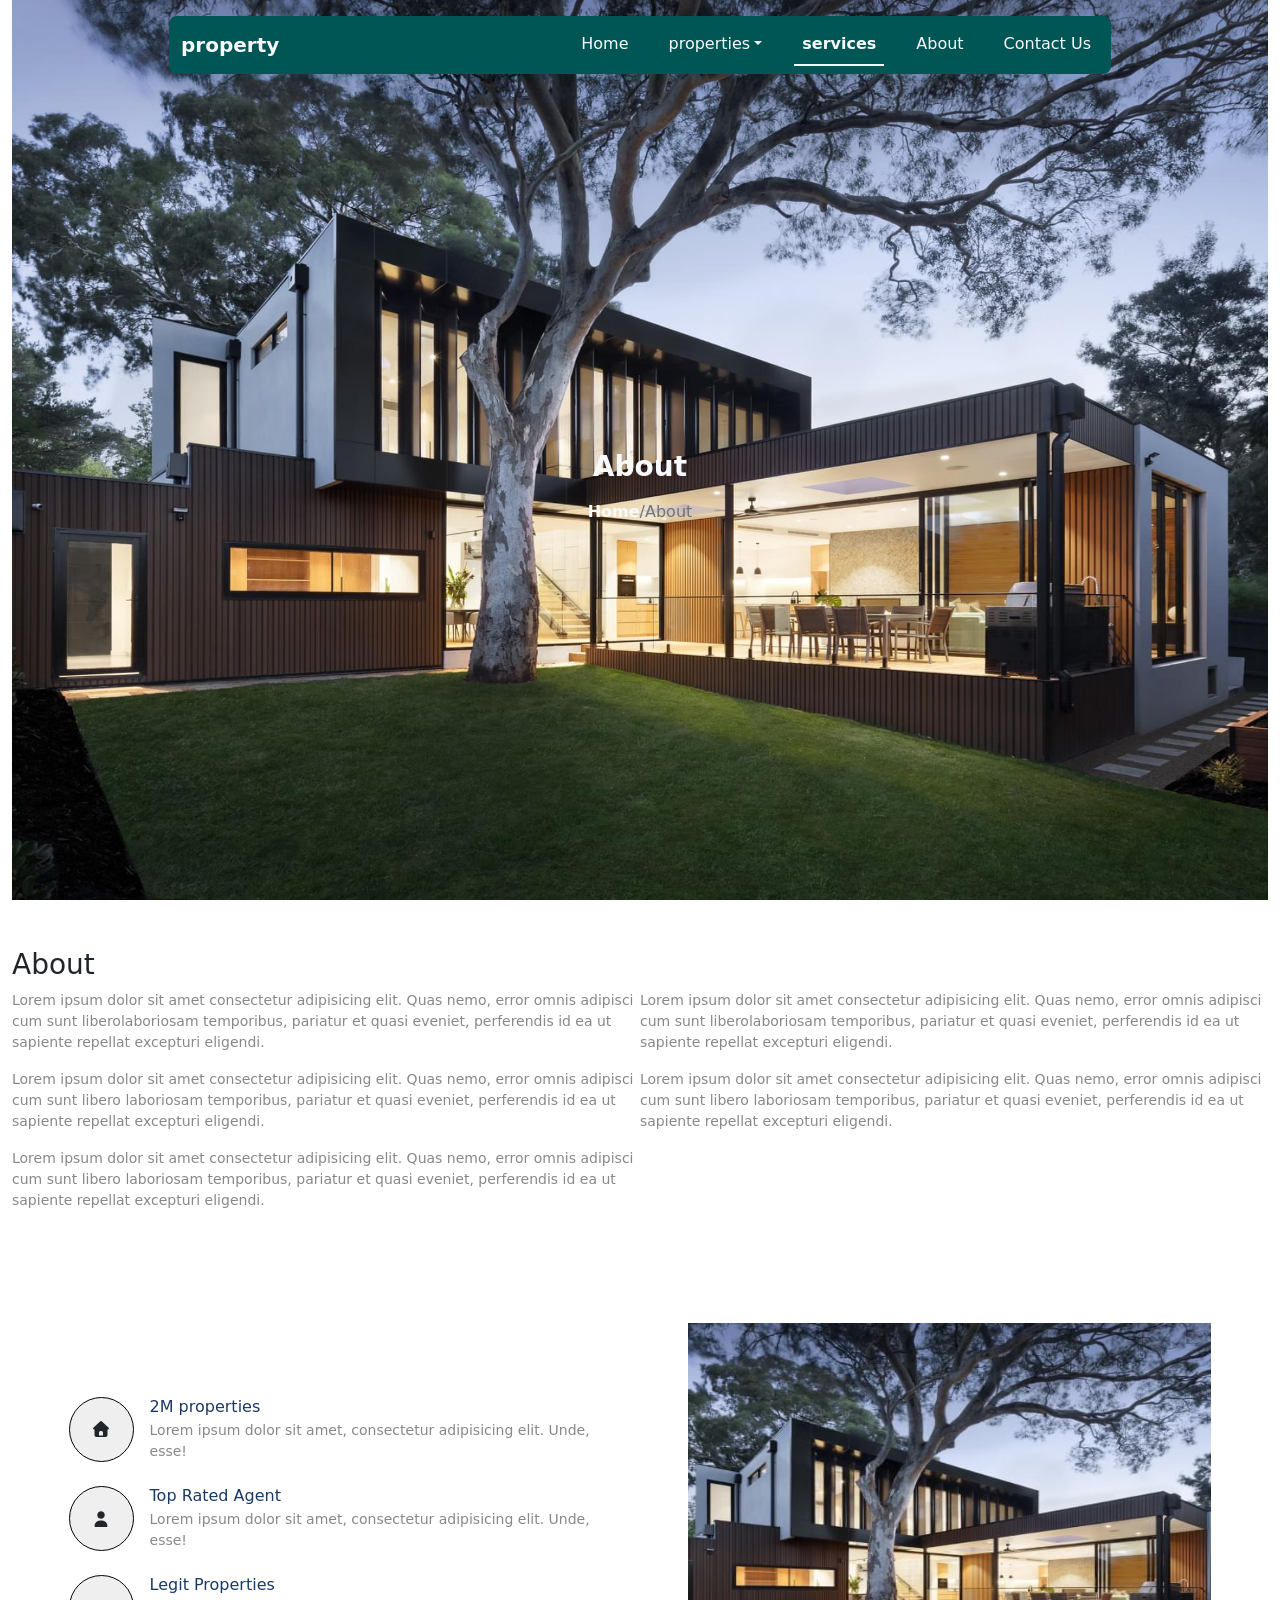
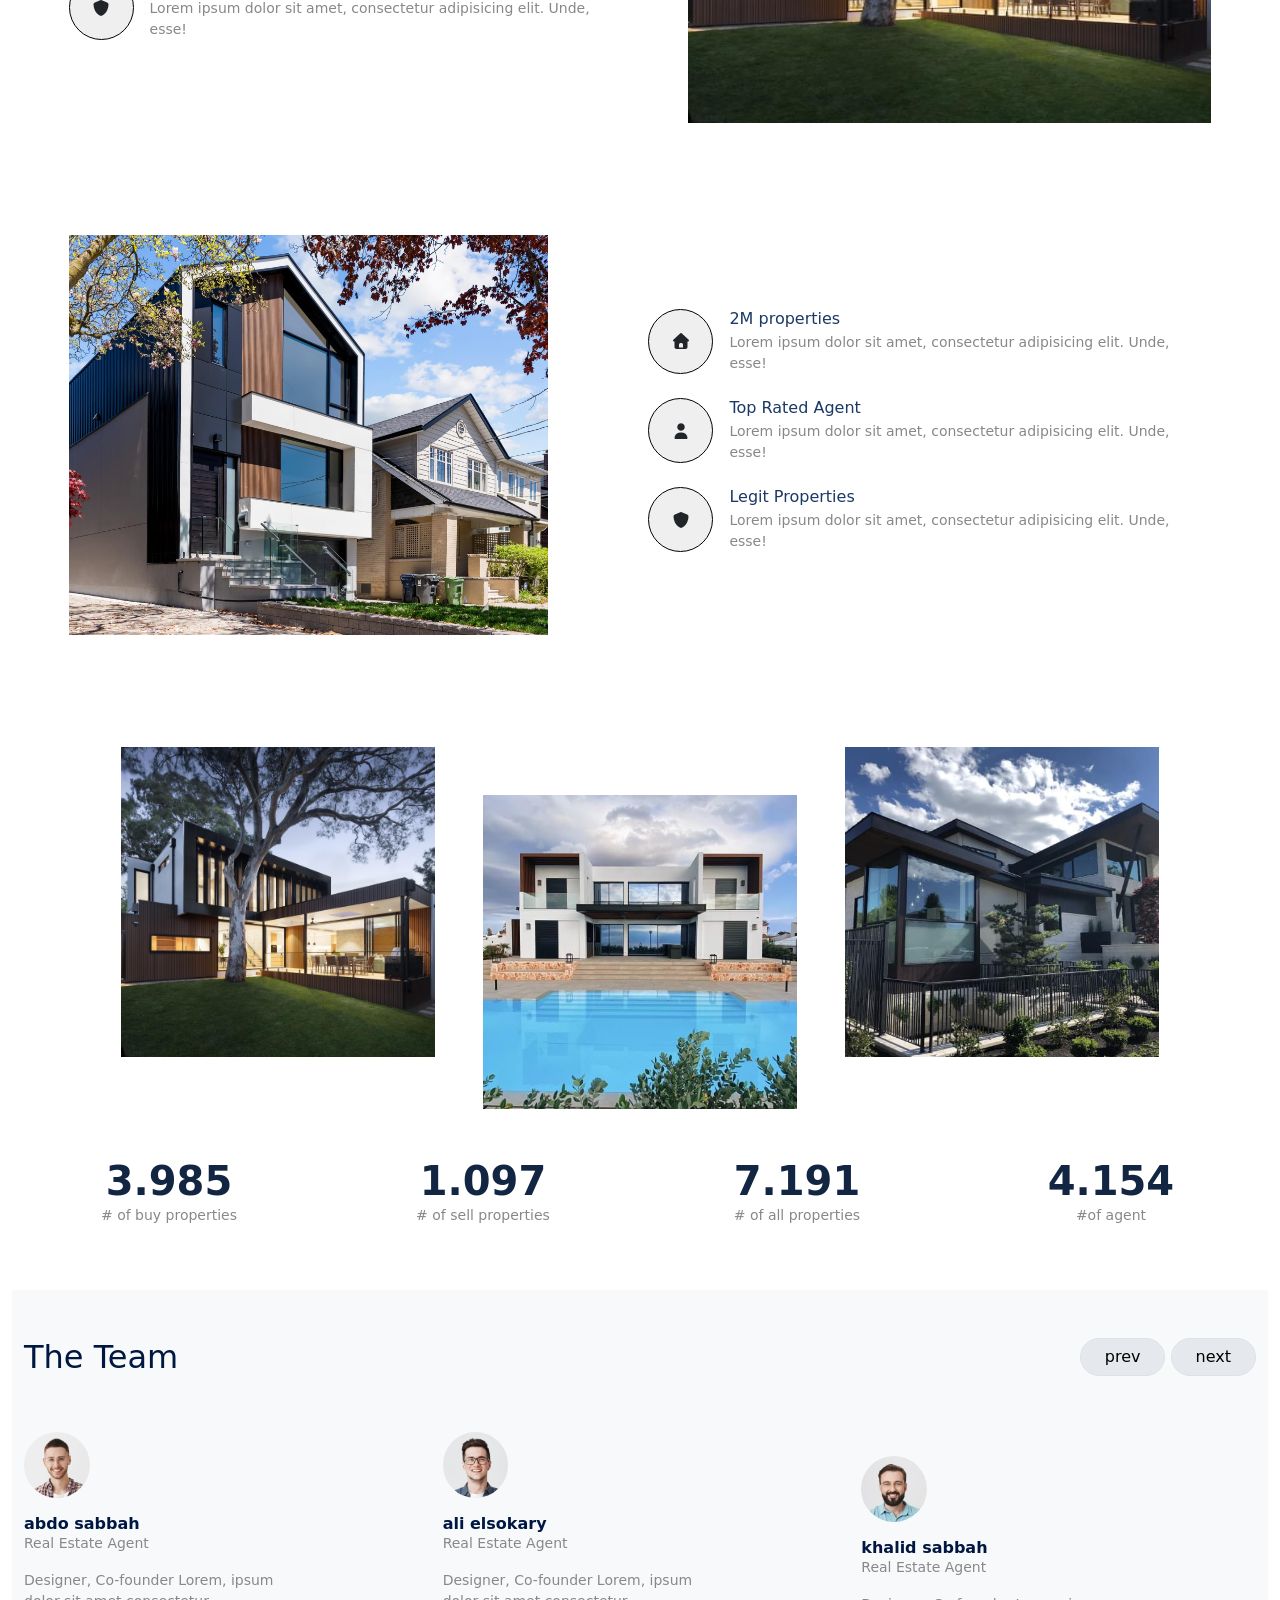
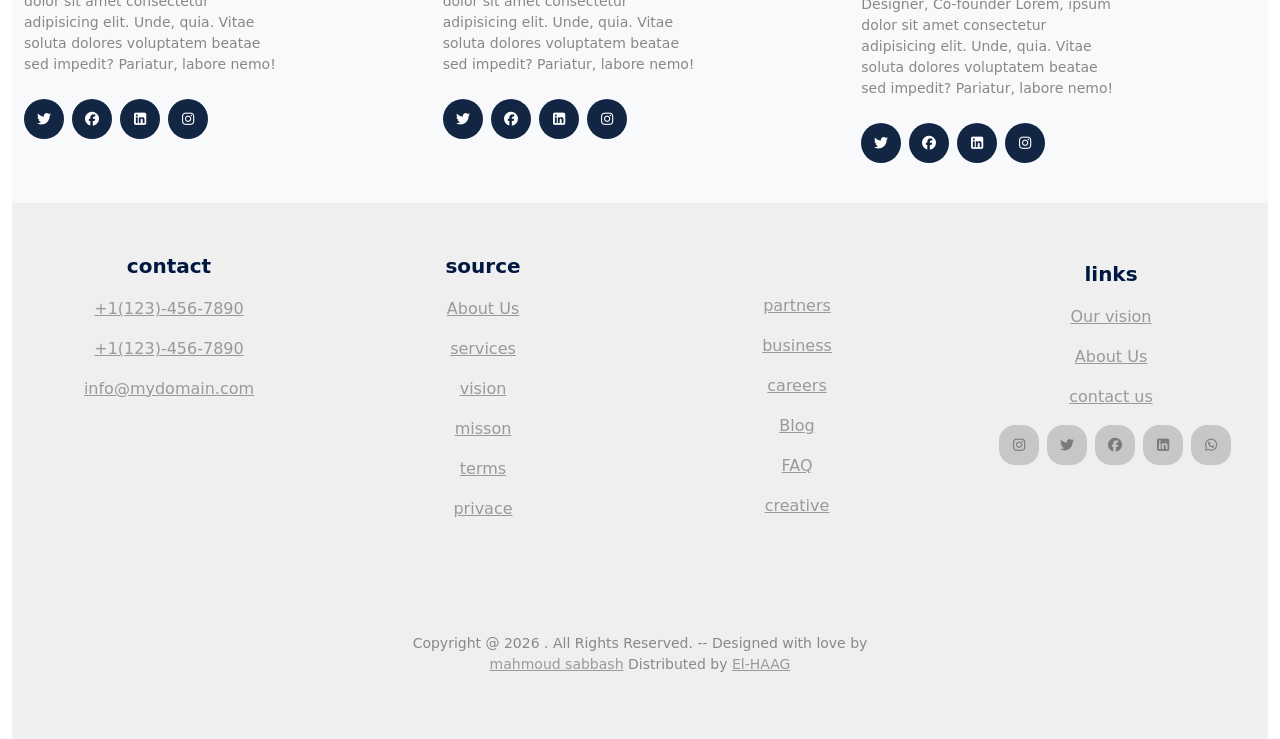
==== about.html @ 19a34890 "Add files via upload" ====
<!DOCTYPE html>
<html lang="en">
<head>
    <meta charset="UTF-8">
    <meta name="viewport" content="width=device-width, initial-scale=1.0">
     <link rel="stylesheet" href="css/bootstrap.css" />
    <link rel="stylesheet" href="css/bootstrap-icons.css" />
    <link rel="stylesheet" href="css/all.css" />
    <link rel="stylesheet" href="css/style.css" />
    <link href="https://unpkg.com/aos@2.3.1/dist/aos.css" rel="stylesheet" />
    <link rel="icon" href="img/WhatsApp Image 2026-05-10 at 8.48.43 PM.jpeg">
    <title>final project by EL-HAAG</title>
</head>
<body>
    <main class="container-fluid ">

          <!-- start header-about-section -->
          <header class="position-relative ">
            
            <!-- start navbar services-section -->
        <nav class="navbar navbar-expand-lg col-12 col-md-9 m-auto mt-3 rounded-3 position-absolute top-0 start-50 translate-middle-x z-3">
          <div class="container-fluid">
            <a class="navbar-brand text-light fw-bold" href="#">property</a>
            <button class="navbar-toggler" type="button" data-bs-toggle="collapse" data-bs-target="#navbarNavDropdown" aria-controls="navbarNavDropdown" aria-expanded="false" aria-label="Toggle navigation">
              <span class="navbar-toggler-icon"></span>
            </button>

            <div class="collapse navbar-collapse col-6" id="navbarNavDropdown">
              <ul class="navbar-nav nav-fill ms-auto gap-4 nav-underline">
                <li class="nav-item">
                  <a class="nav-link  text-light" aria-current="page" href="index.html" >Home</a>
                </li>
                <li class="nav-item dropdown">
                  <a class="nav-link dropdown-toggle text-light" href="#" role="button" data-bs-toggle="dropdown" aria-expanded="false">properties</a>
                  <ul class="dropdown-menu">
                    <li><a class="dropdown-item" href="#">Action</a></li>
                    <li><a class="dropdown-item" href="#">Another action</a></li>
                    <li><a class="dropdown-item" href="#">Something else here</a></li>
                  </ul>
                </li>
                <li class="nav-item"><a class="nav-link active text-light" href="services.html">services</a></li>
                <li class="nav-item"><a class="nav-link text-light" href="about.html">About</a></li>
                <li class="nav-item"><a class="nav-link text-light" href="contact-us.html">Contact Us</a></li>
              </ul>
            </div>
          </div>
        </nav>
        <!-- End navbar home section -->
         
        <div class=" slide vh-100" >
          <div class="h-100 ">
            <div class="header-img h-100" >
              <img src="img/hero_bg_3.jpg" class="d-block w-100 img-fluid " style="height: 100vh;" >
            </div>
          </div>
          <div  class="text-center position-absolute top-50 start-50 translate-middle-x col-md-7 col-12 z-2 translate ">
            <h3   data-aos="zoom-in-up"  class="fw-bold text-light mb-3">About</h3>
            <span data-aos="zoom-in-up"  class="text-secondary"><b class="text-light">Home</b>/About</span>   
          </div>
        </div>
      </header>
      <!-- End header-about-section -->

       <!-- start article-section -->
       <article class="row">
         <h3 class="mt-5">About</h3>
         <div class="d-flex flex-wrap">
           <p class="Co-founder col-md-6">Lorem ipsum dolor sit amet consectetur adipisicing elit. Quas nemo, error omnis adipisci cum sunt liberolaboriosam temporibus, pariatur et quasi eveniet, perferendis id ea ut sapiente repellat excepturi eligendi.</p>
           <p class="Co-founder col-md-6">Lorem ipsum dolor sit amet consectetur adipisicing elit. Quas nemo, error omnis adipisci cum sunt liberolaboriosam temporibus, pariatur et quasi eveniet, perferendis id ea ut sapiente repellat excepturi eligendi.</p>
           <p class="Co-founder col-md-6">Lorem ipsum dolor sit amet consectetur adipisicing elit. Quas nemo, error omnis adipisci cum sunt libero laboriosam temporibus, pariatur et quasi eveniet, perferendis id ea ut sapiente repellat excepturi eligendi.</p>
           <p class="Co-founder col-md-6">Lorem ipsum dolor sit amet consectetur adipisicing elit. Quas nemo, error omnis adipisci cum sunt libero laboriosam temporibus, pariatur et quasi eveniet, perferendis id ea ut sapiente repellat excepturi eligendi.</p>
           <p class="Co-founder col-md-6">Lorem ipsum dolor sit amet consectetur adipisicing elit. Quas nemo, error omnis adipisci cum sunt libero laboriosam temporibus, pariatur et quasi eveniet, perferendis id ea ut sapiente repellat excepturi eligendi.</p>
          </div>
        </article>
        <!-- End article-section -->

       <!--dtart description-section  -->
       <section class="">
         
         <div class="d-flex flex-wrap justify-content-evenly my-5 align-items-center">
           <div class="pt-5">
            <div class="d-flex align-items-center mb-4">
              <button class="btn rounded-circle text-dark fs-6 border-1 border-black users d-flex justify-content-center align-items-center p-3">
                <i class="fa-solid fa-house"></i>
              </button>
              <div class="ms-3">
                <h6 class="mb-1">2M properties</h6>
                <p class="mb-0 Co-founder col-11"> Lorem ipsum dolor sit amet, consectetur adipisicing elit. Unde, esse!</p>
              </div>
            </div>
            <div class="d-flex flex-wrap align-items-center mb-4">
              <button class="btn rounded-circle text-dark fs-6 border-1 border-black users d-flex justify-content-center align-items-center p-3">
                <i class="fa-solid fa-user"></i>
              </button>
              <div class="ms-3">
                <h6 class="mb-1">Top Rated Agent</h6>
                <p class="mb-0 Co-founder col-11"> Lorem ipsum dolor sit amet, consectetur adipisicing elit. Unde, esse!</p>
              </div>
            </div>
            <div class="d-flex align-items-center mb-4">
              <button class="btn rounded-circle text-dark fs-6 border-1 border-black users d-flex justify-content-center align-items-center p-3">
                <i class="fa-solid fa-shield"></i>
              </button>
              <div class="ms-3">
                <h6 class="mb-1">Legit Properties</h6>
                <p class="mb-0 Co-founder col-11"> Lorem ipsum dolor sit amet, consectetur adipisicing elit. Unde, esse!</p>
              </div>
            </div>
          </div>
          <figure class="position-relative col-lg-5 col-10 mt-5 mt-md-0 ">
            <img src="img/img_1.jpg" class="col-12 mt-5 dot " style="height: 400px">
            <!-- <img src="img/dots.png" class="position-absolute col-10  dots "> -->
          </figure>
        </div>
        
      </section>
      <section class="">
        
        <div class="d-flex flex-wrap justify-content-evenly my-5 align-items-center">
          <figure class="position-relative col-lg-5 col-10 mt-5 mt-md-0 ">
            <img src="img/hero_bg_2.jpg" class="col-md-11 col-12 mt-5 dot " style="height: 400px">
            <!-- <img src="img/dots.png" class="position-absolute col-10 dots "> -->
          </figure>
          <div class="pt-5">
            <div class="d-flex align-items-center mb-4">
              <button class="btn rounded-circle text-dark fs-6 border-1 border-black users d-flex justify-content-center align-items-center p-3">
                <i class="fa-solid fa-house"></i>
              </button>
              <div class="ms-3">
                <h6 class="mb-1">2M properties</h6>
                <p class="mb-0 Co-founder col-11"> Lorem ipsum dolor sit amet, consectetur adipisicing elit. Unde, esse!</p>
              </div>
            </div>
            <div class="d-flex flex-wrap align-items-center mb-4">
              <button class="btn rounded-circle text-dark fs-6 border-1 border-black users d-flex justify-content-center align-items-center p-3">
                <i class="fa-solid fa-user"></i>
              </button>
              <div class="ms-3">
                <h6 class="mb-1">Top Rated Agent</h6>
                <p class="mb-0 Co-founder col-11"> Lorem ipsum dolor sit amet, consectetur adipisicing elit. Unde, esse!</p>
              </div>
            </div>
            <div class="d-flex align-items-center mb-4">
              <button class="btn rounded-circle text-dark fs-6 border-1 border-black users d-flex justify-content-center align-items-center p-3">
                <i class="fa-solid fa-shield"></i>
            </button>
            <div class="ms-3">
                <h6 class="mb-1">Legit Properties</h6>
                <p class="mb-0 Co-founder col-11"> Lorem ipsum dolor sit amet, consectetur adipisicing elit. Unde, esse!</p>
              </div>
            </div>
          </div>
        </div>
      </section>
      <!--End description-section  -->


      
      <section class="pt-5">
        <div data-aos="fade-up" class="d-flex justify-content-center flex-wrap gap-5 ">
            <img src="img/hero_bg_3.jpg" alt="" class="col-lg-3 col-9 col-md-5  object-fit-cover d-block" style="height: 310px;">
            <img src="img/img_3.jpg" alt="" class="col-lg-3  col-9 col-md-5 img-fluid d-block mt-lg-5">
            <img src="img/img_2.jpg" alt="" class="col-lg-3  col-9 col-md-5 img-fluid d-block" style="height: 310px;">
        </div>
      </section>


      <section>
        <div class="d-flex flex-wrap justify-content-evenly mt-5 text-center">
          <div data-aos="fade-up" class=" col-6 col-lg-2 m-auto">
            <h2 class="display-6 fw-bold mb-0 icon">3.985</h2>
            <p class="Co-founder"># of buy properties</p>
          </div>
          <div data-aos="fade-up" class=" col-6 col-lg-2 m-auto">
            <h2 class="display-6 fw-bold mb-0 icon">1.097</h2>
            <p class="Co-founder"># of sell properties</p>
          </div>
          <div data-aos="fade-up" class=" col-6 col-lg-2 m-auto">
            <h2 class="display-6 fw-bold mb-0 icon">7.191</h2>
            <p class="Co-founder"># of all properties</p>
          </div>
          <div data-aos="fade-up" class=" col-6 col-lg-2 m-auto">
            <h2 class="display-6 fw-bold mb-0 icon">4.154</h2>
            <p class="Co-founder">#of agent</p>
          </div>
        </div>
      </section>


       <!-- start the team-section -->
       <section class="container-fluid section3">
         <div class="d-flex justify-content-between prev mt-5">
           <h2 class="pt-5 pobular">The Team</h2>
           <div>
             <button class="btn rounded-5 mt-5 border px-4 nextt">prev</button>
            <button class="btn rounded-5 mt-5 border px-4 nextt">next</button>
          </div>
        </div>

        <div id="personal-carousel" class="carousel slide  ">
          <div class="carousel-inner ">
            <div class="carousel-item active ">
             <div class="row justify-content-lg-between justify-content-center ">
              <div class="col-10 col-md-6 col-lg-4 rounded-3  ">
                <div class="col-2  pt-5">
                 <img src="img/person_1-min.jpg" class="card-img-top object-fit-cover rounded-circle" alt="...">
                </div>
                <div class="card-body rounded-1">
                   <h6 class="card-title fw-bold mb-0 pobular pt-3">abdo sabbah</h6>
                   <p class="card-text mb-3 Co-founder">Real Estate Agent</p>
                   <p class="Co-founder col-8"> Designer, Co-founder Lorem, ipsum dolor sit amet consectetur adipisicing elit. Unde, quia. Vitae soluta dolores voluptatem beatae sed impedit? Pariatur, labore nemo!</p>
                   <div class="mt-4 d-flex gap-2">
                     <p class="rounded-circle p-2 d-flex justify-content-center align-items-center twitter">
                       <i class="fa-brands fa-twitter"></i>
                     </p>
                     <p class="rounded-circle p-2 d-flex justify-content-center align-items-center twitter">
                       <i class="fa-brands fa-facebook"></i>
                      </p>
                      <p class="rounded-circle p-2 d-flex justify-content-center align-items-center twitter">
                       <i class="fa-brands fa-square-linkedin"></i>
                     </p>
                     <p class="rounded-circle p-2 d-flex justify-content-center align-items-center twitter">
                       <i class="fa-brands fa-instagram"></i>
                     </p>
                   </div>
                 </div>
              </div>

              <div class="col-10 col-md-6 col-lg-4 m-auto">
                <div class="col-2 pt-5">
                  <img src="img/person_3-min.jpg" class="card-img-top object-fit-cover rounded-circle" alt="...">
                </div>
                <div class="card-body mb-5">
                  <h6 class="card-title fw-bold mb-0 pobular pt-3">ali elsokary</h6>
                  <p class="card-text mb-3 Co-founder">Real Estate Agent</p>
                  <p class="Co-founder col-8 "> Designer, Co-founder Lorem, ipsum dolor sit amet consectetur adipisicing elit. Unde, quia. Vitae soluta dolores voluptatem beatae sed impedit? Pariatur, labore nemo!</p>
                  <div class="mt-4 d-flex gap-2">
                    <p  class="rounded-circle p-2 d-flex justify-content-center align-items-center twitter">
                      <i class="fa-brands fa-twitter"></i>
                    </p>
                    <p  class="rounded-circle p-2 d-flex justify-content-center align-items-center twitter">
                      <i class="fa-brands fa-facebook"></i>
                    </p>
                    <p  class="rounded-circle p-2 d-flex justify-content-center align-items-center twitter">
                      <i class="fa-brands fa-square-linkedin"></i>
                    </p>
                    <p  class="rounded-circle p-2 d-flex justify-content-center align-items-center twitter">
                      <i class="fa-brands fa-instagram"></i>
                    </p>
                  </div>
                </div>
              </div>
              <div class="col-10 col-md-6 col-lg-4 m-auto">
            <div class="col-2  pt-5">
              <img src="img/person_2-min.jpg" class="card-img-top object-fit-cover rounded-circle" alt="...">
            </div>
            <div class="card-body">
              <h6 class="card-title fw-bold mb-0 pobular pt-3">khalid sabbah</h6>
              <p class="card-text mb-3 Co-founder">Real Estate Agent</p>
              <p class="Co-founder col-8 "> Designer, Co-founder Lorem, ipsum dolor sit amet consectetur adipisicing elit. Unde, quia. Vitae soluta dolores voluptatem beatae sed impedit? Pariatur, labore nemo!</p>
              <div class="mt-4 d-flex gap-2">
                <p class="rounded-circle p-2 d-flex justify-content-center align-items-center twitter">
                  <i class="fa-brands fa-twitter"></i>
                </p>
                <p class="rounded-circle p-2 d-flex justify-content-center align-items-center twitter">
                  <i class="fa-brands fa-facebook"></i>
                </p>
                <p class="rounded-circle p-2 d-flex justify-content-center align-items-center twitter">
                  <i class="fa-brands fa-square-linkedin"></i>
                </p>
                <p class="rounded-circle p-2 d-flex justify-content-center align-items-center twitter">
                  <i class="fa-brands fa-instagram"></i>
                </p>
              </div>
            </div>
          </div>
        </div>
      </div>
            <div class="carousel-item">
             <div class="row">
              <div class="col-10 col-md-6 col-lg-4 rounded-3 m-auto">
                <div class="col-2  pt-5">
                  <img src="img/person_4-min.jpg" class="card-img-top object-fit-cover rounded-circle" alt="...">
                </div>
                <div class="card-body rounded-1">
                   <h6 class="card-title fw-bold mb-0 pobular pt-3">mohamed arafa</h6>
                   <p class="card-text mb-3 Co-founder">Real Estate Agent</p>
                   <p class="Co-founder col-8"> Designer, Co-founder Lorem, ipsum dolor sit amet consectetur adipisicing elit. Unde, quia. Vitae soluta dolores voluptatem beatae sed impedit? Pariatur, labore nemo!</p>
                   <div class="mt-4 d-flex gap-2">
                     <p class="rounded-circle p-2 d-flex justify-content-center align-items-center twitter">
                       <i class="fa-brands fa-twitter"></i>
                     </p>
                     <p class="rounded-circle p-2 d-flex justify-content-center align-items-center twitter">
                       <i class="fa-brands fa-facebook"></i>
                     </p>
                     <p class="rounded-circle p-2 d-flex justify-content-center align-items-center twitter">
                       <i class="fa-brands fa-square-linkedin"></i>
                     </p>
                     <p class="rounded-circle p-2 d-flex justify-content-center align-items-center twitter">
                       <i class="fa-brands fa-instagram"></i>
                      </p>
                    </div>
                 </div>
              </div>

              <div class="col-10 col-md-6 col-lg-4 m-auto">
                <div class="col-2 pt-5">
                  <img src="img/person_5-min.jpg" class="card-img-top object-fit-cover rounded-circle" alt="...">
                </div>
                <div class="card-body mb-5">
                  <h6 class="card-title fw-bold mb-0 pobular pt-3">hady sleam</h6>
                  <p class="card-text mb-3 Co-founder">Real Estate Agent</p>
                  <p class="Co-founder col-8 "> Designer, Co-founder Lorem, ipsum dolor sit amet consectetur adipisicing elit. Unde, quia. Vitae soluta dolores voluptatem beatae sed impedit? Pariatur, labore nemo!</p>
                  <div class="mt-4 d-flex gap-2">
                    <p  class="rounded-circle p-2 d-flex justify-content-center align-items-center twitter">
                      <i class="fa-brands fa-twitter"></i>
                    </p>
                    <p  class="rounded-circle p-2 d-flex justify-content-center align-items-center twitter">
                      <i class="fa-brands fa-facebook"></i>
                    </p>
                    <p  class="rounded-circle p-2 d-flex justify-content-center align-items-center twitter">
                      <i class="fa-brands fa-square-linkedin"></i>
                    </p>
                    <p  class="rounded-circle p-2 d-flex justify-content-center align-items-center twitter">
                      <i class="fa-brands fa-instagram"></i>
                    </p>
                  </div>
                </div>
              </div>
              <div class="col-10 col-md-6 col-lg-4 m-auto">
            <div class="col-2  pt-5">
              <img src="img/person_6-min.jpg" class="card-img-top object-fit-cover rounded-circle" alt="...">
            </div>
            <div class="card-body">
              <h6 class="card-title fw-bold mb-0 pobular pt-3">amr khalid</h6>
              <p class="card-text mb-3 Co-founder">Real Estate Agent</p>
              <p class="Co-founder col-8 "> Designer, Co-founder Lorem, ipsum dolor sit amet consectetur adipisicing elit. Unde, quia. Vitae soluta dolores voluptatem beatae sed impedit? Pariatur, labore nemo!</p>
              <div class="mt-4 d-flex gap-2">
                <p class="rounded-circle p-2 d-flex justify-content-center align-items-center twitter">
                  <i class="fa-brands fa-twitter"></i>
                </p>
                <p class="rounded-circle p-2 d-flex justify-content-center align-items-center twitter">
                  <i class="fa-brands fa-facebook"></i>
                </p>
                <p class="rounded-circle p-2 d-flex justify-content-center align-items-center twitter">
                  <i class="fa-brands fa-square-linkedin"></i>
                </p>
                <p class="rounded-circle p-2 d-flex justify-content-center align-items-center twitter">
                  <i class="fa-brands fa-instagram"></i>
                </p>
              </div>
            </div>
          </div>
        </div>
      </div>

      
    </div>
    <button class="carousel-control-prev" type="button" data-bs-target="#personal-carousel" data-bs-slide="prev">
      <!-- <span class="carousel-control-prev-icon" aria-hidden="true"></span> -->
      <span class="visually-hidden">Previous</span>
          </button>
          <button class="carousel-control-next" type="button" data-bs-target="#personal-carousel" data-bs-slide="next">
            <!-- <span class="carousel-control-next-icon" aria-hidden="true"></span> -->
            <span class="visually-hidden"> Next</span>
          </button>
        </div>
      </section>
      <!-- End the team-section -->

      <!-- start footer About-section -->

       <footer class="container-fluid pt-5">

        <div class="row pb-5 text-center">
          <div class="col-md-4 col-lg-3 col-10 m-auto m-lg-0 text-center">
            <p class="fs-5 fw-bold pobular">contact</p>
            <p><a class="footer-link" href="">+1(123)-456-7890</a></p>
            <p><a class="footer-link" href="">+1(123)-456-7890</a></p>
            <p><a class="footer-link" href="">info@mydomain.com</a></p>
          </div>
          <div class="col-md-5 col-lg-3 col-10 m-auto ">
            <p class="fs-5 fw-bold pobular">source</p>
            <p><a class="footer-link" href="about.html">About Us</a></p>
            <p><a class="footer-link" href="services.html">services</a></p>
            <p><a class="footer-link" href="">vision</a></p>
            <p><a class="footer-link" href="">misson</a></p>
            <p><a class="footer-link" href="">terms</a></p>
            <p><a class="footer-link" href="">privace</a></p>
          </div>
          <div class="col-md-5 col-lg-3 col-10 m-auto">
            <p></p>
            <p class="pt-4"><a class="footer-link" href="">partners</a></p>
            <p><a class="footer-link" href="">business</a></p>
            <p><a class="footer-link" href="">careers</a></p>
            <p><a class="footer-link" href=""> Blog</a></p>
            <p><a class="footer-link" href="">FAQ</a></p>
            <p><a class="footer-link" href="">creative</a></p>
          </div>
          <div class="col-md-5 col-lg-3 col-10 m-auto text-center">
            <p class="fs-5 fw-bold pobular">links</p>
            <p><a class="footer-link" href="">Our vision</a></p>
            <p><a class="footer-link" href="about.html">About Us</a></p>
            <p><a class="footer-link" href="contact-us.html">contact us</a></p>
            <div class="d-flex m-auto text-center mb-5 justify-content-center">
              <p class="footer-brand rounded-4 ms-2 d-flex justify-content-center align-items-center">
                <i class="fa-brands fa-instagram"></i>
              </p>
              <p class="footer-brand rounded-4 ms-2 d-flex justify-content-center align-items-center">
                <i class="fa-brands fa-twitter"></i>
              </p>
              <p class="footer-brand rounded-4 ms-2 d-flex justify-content-center align-items-center">
                <i class="fa-brands fa-facebook"></i>
              </p>
              <p class="footer-brand rounded-4 ms-2 d-flex justify-content-center align-items-center">
                <i class="fa-brands fa-square-linkedin"></i>
              </p>
              <p class="footer-brand rounded-4 ms-2 d-flex justify-content-center align-items-center">
                <i class="fa-brands fa-whatsapp"></i>
              </p>
            </div>
          </div>
        </div>
        <div class="text-center m-auto py-5 col-5">
          <p class="Co-founder">
            Copyright @ 2026 . All Rights Reserved. -- Designed with love by
            <a class="Co-founder footer-link" href="">mahmoud sabbash</a> Distributed by
            <a class="Co-founder footer-link" href="">El-HAAG</a>
          </p>
        </div>
      </footer>
      <!--  End footer About-section -->






















<script src="https://unpkg.com/aos@2.3.1/dist/aos.js"></script>
    <script>
      AOS.init();
    </script>
    <script src="js/bootstrap.bundle.js"></script>
    </main>
</body>
</html>
---- css/style.css ----
nav {
  background-color: #005555;
}
form button {
  background-color: #005555 !important;
}
.california {
  font-size: 14px !important;
  color: #898888;
}
.card-body a {
  background-color: #005555;
}
.card-body span {
  font-size: 14px !important;
  color: #a7a7a7;
}
.btttn {
  background-color: #005555;
  transition: 0.5s;
}
.btttn:hover {
  background-color: #001841;
  transform: translateY(-10px);
}
.nextt {
  color: black;
  transition: 0.5s;
}

.nextt:hover {
  color: white;
  background-color: #001841;
  transform: translateY(-10px);
}
.pobular {
  color: #001841;
}

.price {
  color: #005555;
  position: relative;
  width: fit-content;
}
.price::before {
  content: "";
  width: 100%;
  height: 2px;
  background-color: #005555;
  bottom: -2px;
  position: absolute;
}
.prev button {
  background-color: #e5e8ed;
}
.par {
  font-size: 14px !important;
  color: #898888;
}
h6 {
  color: #1a3965;
}
.icon {
  color: #122643;
}
.section2 {
  background-color: #f2f4f6;
}
.icons {
  color: gold !important;
}
.Co-founder {
  font-size: 14px !important;
  color: #898888;
}
.users {
  background-color: #efefef;
  width: 65px;
  height: 65px;
  transition: 0.5s;
}
.users:hover {
  border-width: 1.5px !important;
  border-style: solid;
  border-color: blue;
  transform: translateY(-10px);
}
.scal1 {
  color: #15396f !important;
  position: relative;
}
.scal1:before {
  content: "";
  width: 100%;
  height: 2px;
  background-color: #122643;
  bottom: -1px;
  position: absolute;
  transition: 0.5s;
  transform: scale(0);
}
.scal1:hover:before {
  transform: scale(1);
}
.section3 {
  background-color: #f8f9fa;
}
.twitter {
  width: 40px;
  height: 40px;
  background-color: #122643;
  color: white;
  transition: 0.5s;
  font-size: 14px !important;
}
.twitter:hover {
  color: #122643;
  background-color: white;
  transform: translateY(-10px);
  border-width: 1px !important;
  border-style: solid;
  border-color: rgb(18, 18, 194);
}
.our-agent {
  background-color: white;
}
footer {
  background-color: #efefef;
}
.footer-link {
  color: #9b9999;
}
.footer-link:hover {
  color: rgb(9, 9, 9);
}
.footer-brand {
  width: 40px;
  height: 40px;
  background-color: #c7c7c7;
  color: rgb(122, 122, 122);
  transition: 0.5s;
  font-size: 14px !important;
}
.footer-brand:hover {
  background-color: #122643;
  color: white;
  transform: translateY(-10px);
  border-width: 1px !important;
  border-style: solid;
  border-color: rgb(18, 18, 194);
}
.dots {
  position: absolute;
  left: 100px;
  top: 250px;
  z-index: -1;
}
.dot {
  z-index: 3;
}
translate {
  z-index: 2 !important;
}
.nav-about {
  z-index: 3 !important;
}
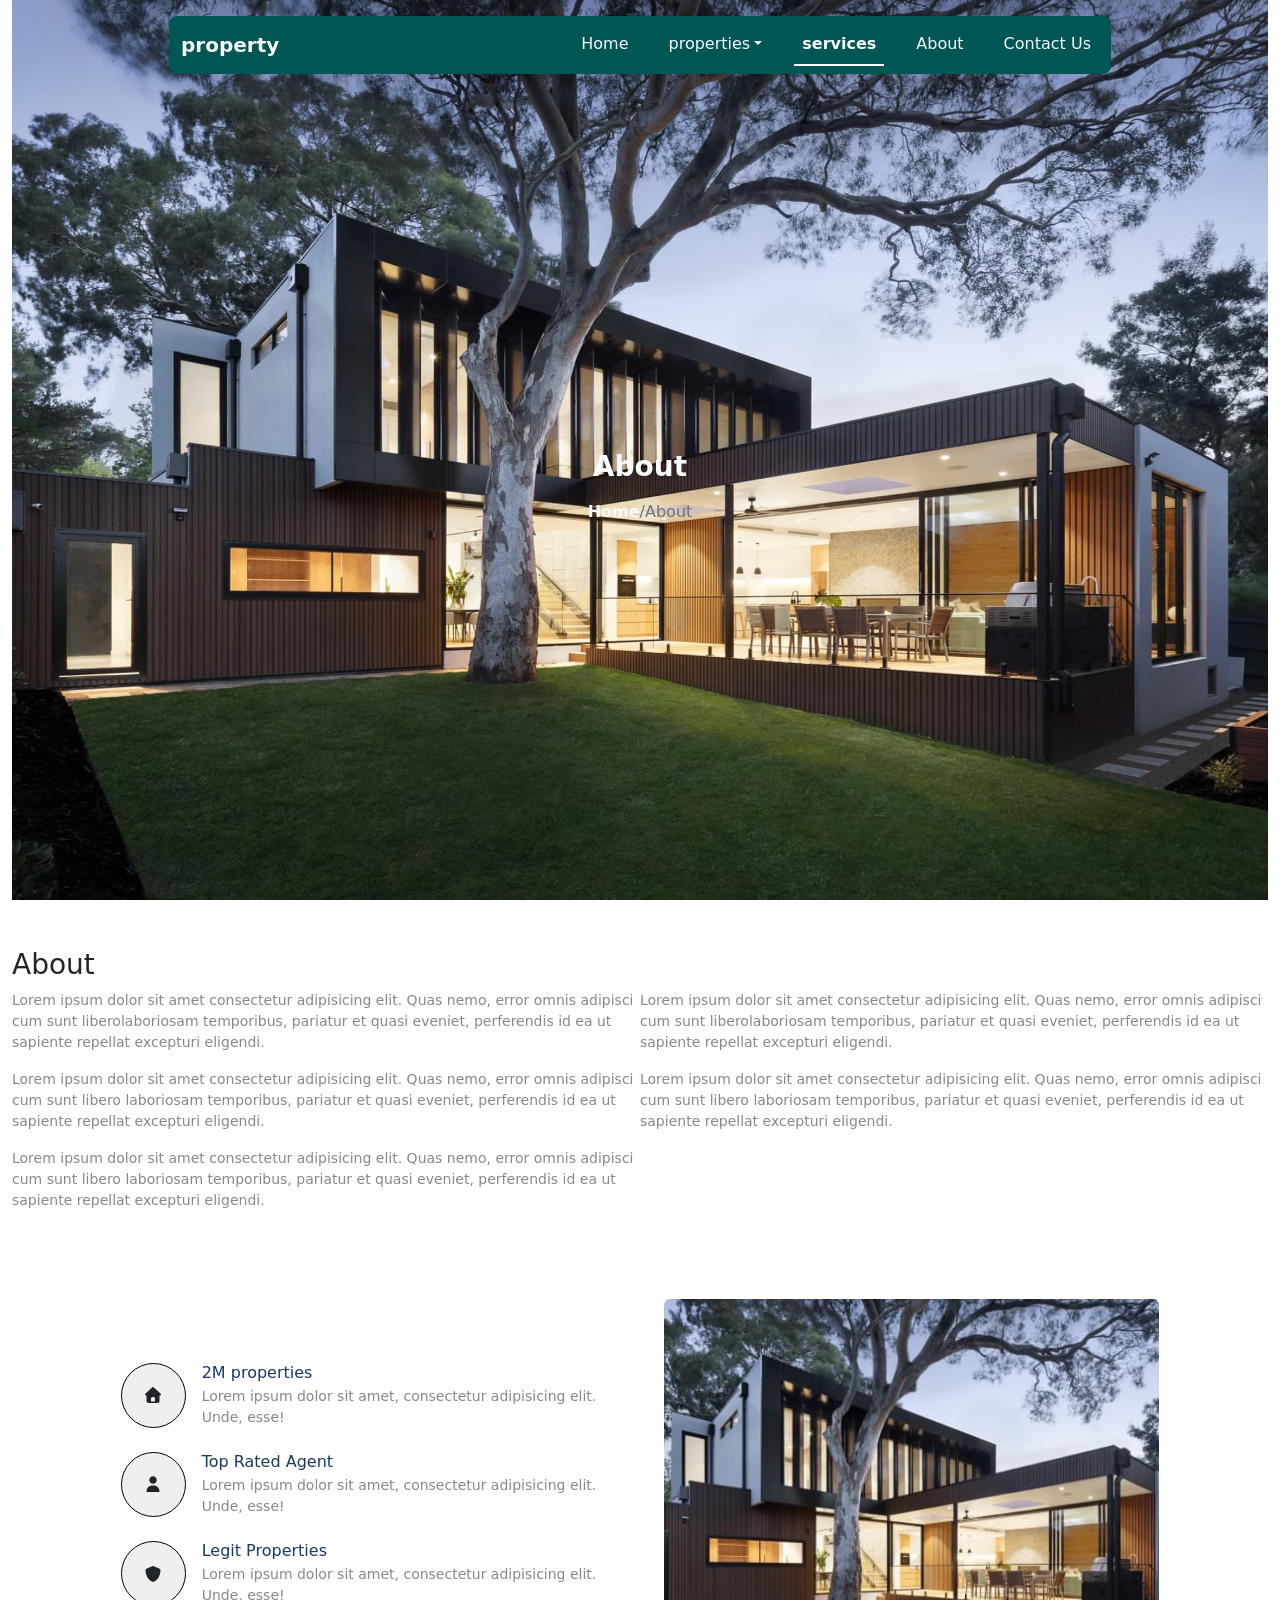
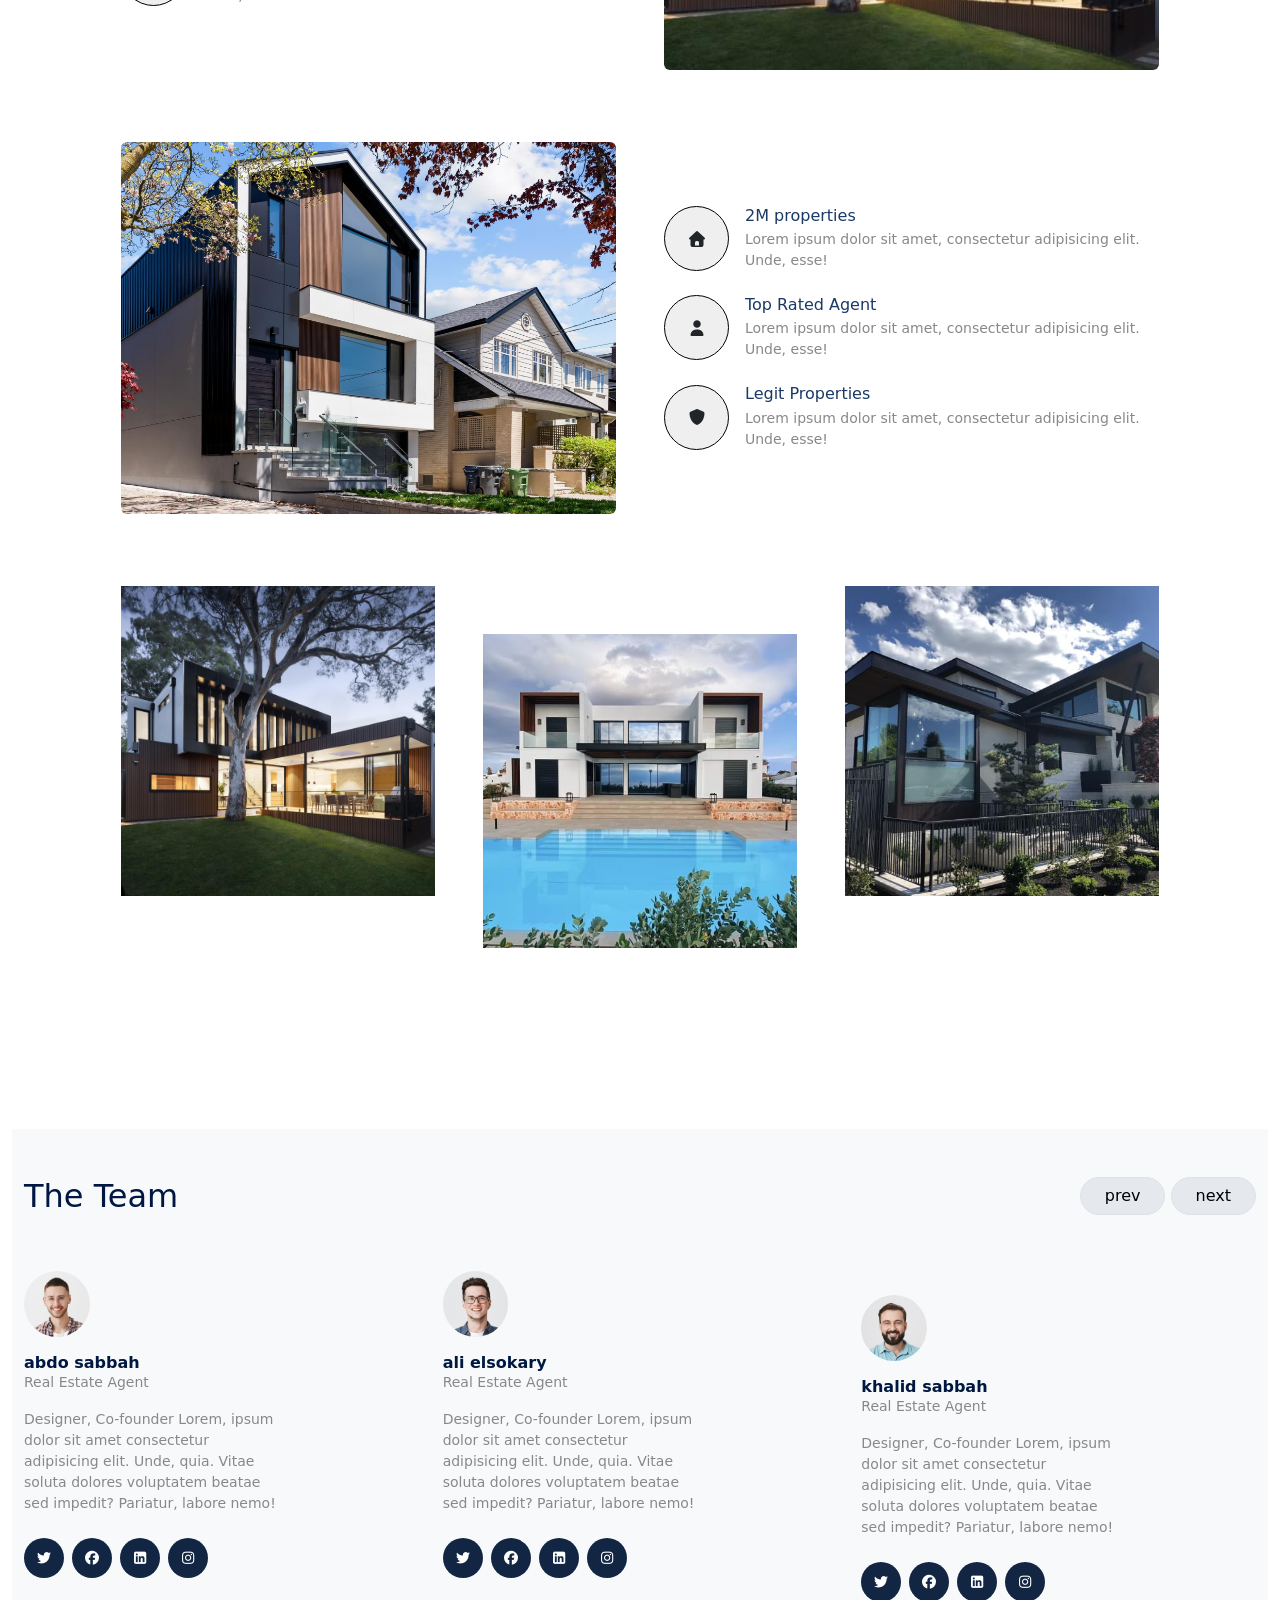
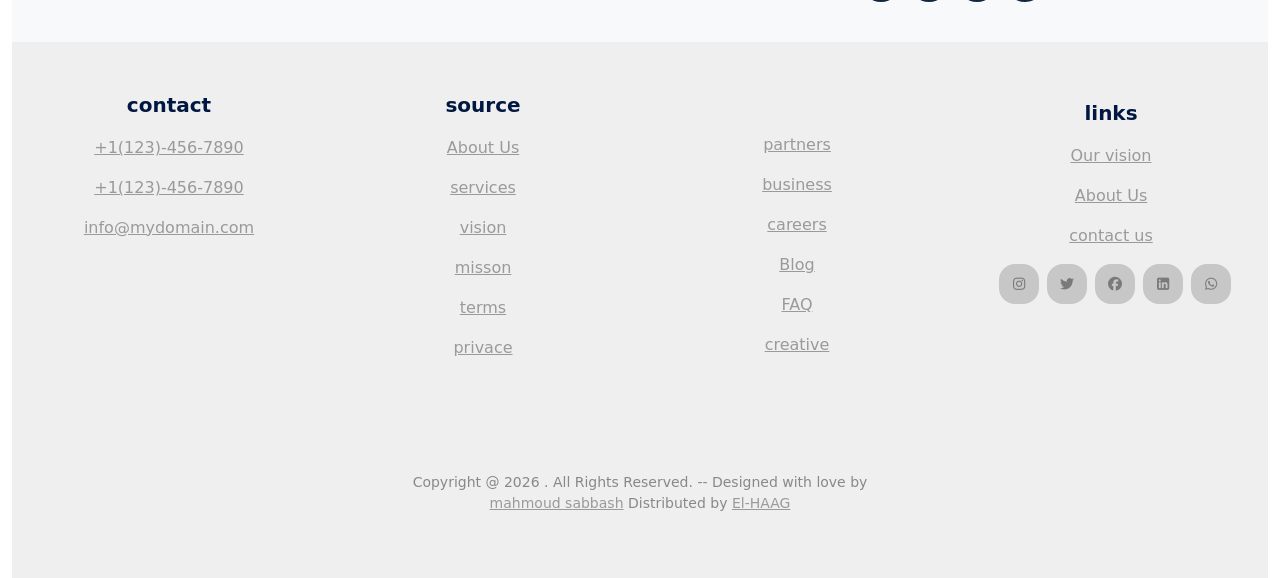
==== commit 650e0ac1: "Add files via upload" ====
--- a/about.html
+++ b/about.html
@@ -77,80 +77,148 @@
        <!--dtart description-section  -->
        <section class="">
          
-         <div class="d-flex flex-wrap justify-content-evenly my-5 align-items-center">
-           <div class="pt-5">
-            <div class="d-flex align-items-center mb-4">
-              <button class="btn rounded-circle text-dark fs-6 border-1 border-black users d-flex justify-content-center align-items-center p-3">
-                <i class="fa-solid fa-house"></i>
-              </button>
-              <div class="ms-3">
-                <h6 class="mb-1">2M properties</h6>
-                <p class="mb-0 Co-founder col-11"> Lorem ipsum dolor sit amet, consectetur adipisicing elit. Unde, esse!</p>
-              </div>
-            </div>
-            <div class="d-flex flex-wrap align-items-center mb-4">
-              <button class="btn rounded-circle text-dark fs-6 border-1 border-black users d-flex justify-content-center align-items-center p-3">
-                <i class="fa-solid fa-user"></i>
-              </button>
-              <div class="ms-3">
-                <h6 class="mb-1">Top Rated Agent</h6>
-                <p class="mb-0 Co-founder col-11"> Lorem ipsum dolor sit amet, consectetur adipisicing elit. Unde, esse!</p>
-              </div>
-            </div>
-            <div class="d-flex align-items-center mb-4">
-              <button class="btn rounded-circle text-dark fs-6 border-1 border-black users d-flex justify-content-center align-items-center p-3">
-                <i class="fa-solid fa-shield"></i>
-              </button>
-              <div class="ms-3">
-                <h6 class="mb-1">Legit Properties</h6>
-                <p class="mb-0 Co-founder col-11"> Lorem ipsum dolor sit amet, consectetur adipisicing elit. Unde, esse!</p>
-              </div>
-            </div>
-          </div>
-          <figure class="position-relative col-lg-5 col-10 mt-5 mt-md-0 ">
-            <img src="img/img_1.jpg" class="col-12 mt-5 dot " style="height: 400px">
-            <!-- <img src="img/dots.png" class="position-absolute col-10  dots "> -->
-          </figure>
-        </div>
+        <div class="row justify-content-center align-items-center g-5 my-4">
+            <div class="col-12 col-md-6 col-lg-5">
+              <div class="pt-md-4">
+                <div class="d-flex align-items-center mb-4">
+                  <button
+                    class="btn rounded-circle text-dark fs-6 border-1 border-black users d-flex justify-content-center align-items-center p-3 flex-shrink-0"
+                    type="button"
+                  >
+                    <i class="fa-solid fa-house"></i>
+                  </button>
+                  <div class="ms-3 flex-grow-1">
+                    <h6 class="mb-1">2M properties</h6>
+                    <p class="mb-0 Co-founder">
+                      Lorem ipsum dolor sit amet, consectetur adipisicing elit.
+                      Unde, esse!
+                    </p>
+                  </div>
+                </div>
+
+                <div class="d-flex align-items-center mb-4">
+                  <button
+                    class="btn rounded-circle text-dark fs-6 border-1 border-black users d-flex justify-content-center align-items-center p-3 flex-shrink-0"
+                    type="button"
+                  >
+                    <i class="fa-solid fa-user"></i>
+                  </button>
+                  <div class="ms-3 flex-grow-1">
+                    <h6 class="mb-1">Top Rated Agent</h6>
+                    <p class="mb-0 Co-founder">
+                      Lorem ipsum dolor sit amet, consectetur adipisicing elit.
+                      Unde, esse!
+                    </p>
+                  </div>
+                </div>
+
+                <div class="d-flex align-items-center mb-4">
+                  <button
+                    class="btn rounded-circle text-dark fs-6 border-1 border-black users d-flex justify-content-center align-items-center p-3 flex-shrink-0"
+                    type="button"
+                  >
+                    <i class="fa-solid fa-shield"></i>
+                  </button>
+                  <div class="ms-3 flex-grow-1">
+                    <h6 class="mb-1">Legit Properties</h6>
+                    <p class="mb-0 Co-founder">
+                      Lorem ipsum dolor sit amet, consectetur adipisicing elit.
+                      Unde, esse!
+                    </p>
+                  </div>
+                </div>
+              </div>
+            </div>
+
+            <figure class="col-12 col-md-6 col-lg-5 position-relative mb-0">
+              <div class="ratio ratio-4x3">
+                <img
+                  src="img/img_1.jpg"
+                  class="w-100 h-100 object-fit-cover rounded-2 dot"
+                  alt="Property"
+                />
+              </div>
+              <!-- <img
+                src="img/dots.png"
+                class="position-absolute dots"
+                alt=""
+                aria-hidden="true"
+              /> -->
+            </figure>
+          </div>
         
       </section>
       <section class="">
         
-        <div class="d-flex flex-wrap justify-content-evenly my-5 align-items-center">
-          <figure class="position-relative col-lg-5 col-10 mt-5 mt-md-0 ">
-            <img src="img/hero_bg_2.jpg" class="col-md-11 col-12 mt-5 dot " style="height: 400px">
-            <!-- <img src="img/dots.png" class="position-absolute col-10 dots "> -->
+        <div class="row justify-content-center align-items-center g-5 my-4">
+          <figure class="col-12 col-md-6 col-lg-5 position-relative mb-0">
+            <div class="ratio ratio-4x3">
+              <img
+                src="img/hero_bg_2.jpg"
+                class="w-100 h-100 object-fit-cover rounded-2 dot"
+                alt="Property"
+              />
+            </div>
+            <!-- <img
+              src="img/dots.png"
+              class="position-absolute dots"
+              alt=""
+              aria-hidden="true"
+            /> -->
           </figure>
-          <div class="pt-5">
-            <div class="d-flex align-items-center mb-4">
-              <button class="btn rounded-circle text-dark fs-6 border-1 border-black users d-flex justify-content-center align-items-center p-3">
-                <i class="fa-solid fa-house"></i>
-              </button>
-              <div class="ms-3">
-                <h6 class="mb-1">2M properties</h6>
-                <p class="mb-0 Co-founder col-11"> Lorem ipsum dolor sit amet, consectetur adipisicing elit. Unde, esse!</p>
-              </div>
-            </div>
-            <div class="d-flex flex-wrap align-items-center mb-4">
-              <button class="btn rounded-circle text-dark fs-6 border-1 border-black users d-flex justify-content-center align-items-center p-3">
-                <i class="fa-solid fa-user"></i>
-              </button>
-              <div class="ms-3">
-                <h6 class="mb-1">Top Rated Agent</h6>
-                <p class="mb-0 Co-founder col-11"> Lorem ipsum dolor sit amet, consectetur adipisicing elit. Unde, esse!</p>
-              </div>
-            </div>
-            <div class="d-flex align-items-center mb-4">
-              <button class="btn rounded-circle text-dark fs-6 border-1 border-black users d-flex justify-content-center align-items-center p-3">
-                <i class="fa-solid fa-shield"></i>
-            </button>
-            <div class="ms-3">
-                <h6 class="mb-1">Legit Properties</h6>
-                <p class="mb-0 Co-founder col-11"> Lorem ipsum dolor sit amet, consectetur adipisicing elit. Unde, esse!</p>
-              </div>
-            </div>
-          </div>
-        </div>
+            <div class="col-12 col-md-6 col-lg-5">
+              <div class="pt-md-4">
+                <div class="d-flex align-items-center mb-4">
+                  <button
+                    class="btn rounded-circle text-dark fs-6 border-1 border-black users d-flex justify-content-center align-items-center p-3 flex-shrink-0"
+                    type="button"
+                  >
+                    <i class="fa-solid fa-house"></i>
+                  </button>
+                  <div class="ms-3 flex-grow-1">
+                    <h6 class="mb-1">2M properties</h6>
+                    <p class="mb-0 Co-founder">
+                      Lorem ipsum dolor sit amet, consectetur adipisicing elit.
+                      Unde, esse!
+                    </p>
+                  </div>
+                </div>
+
+                <div class="d-flex align-items-center mb-4">
+                  <button
+                    class="btn rounded-circle text-dark fs-6 border-1 border-black users d-flex justify-content-center align-items-center p-3 flex-shrink-0"
+                    type="button"
+                  >
+                    <i class="fa-solid fa-user"></i>
+                  </button>
+                  <div class="ms-3 flex-grow-1">
+                    <h6 class="mb-1">Top Rated Agent</h6>
+                    <p class="mb-0 Co-founder">
+                      Lorem ipsum dolor sit amet, consectetur adipisicing elit.
+                      Unde, esse!
+                    </p>
+                  </div>
+                </div>
+
+                <div class="d-flex align-items-center mb-4">
+                  <button
+                    class="btn rounded-circle text-dark fs-6 border-1 border-black users d-flex justify-content-center align-items-center p-3 flex-shrink-0"
+                    type="button"
+                  >
+                    <i class="fa-solid fa-shield"></i>
+                  </button>
+                  <div class="ms-3 flex-grow-1">
+                    <h6 class="mb-1">Legit Properties</h6>
+                    <p class="mb-0 Co-founder">
+                      Lorem ipsum dolor sit amet, consectetur adipisicing elit.
+                      Unde, esse!
+                    </p>
+                  </div>
+                </div>
+              </div>
+            </div>
+
+          </div>
       </section>
       <!--End description-section  -->
 
--- a/css/style.css
+++ b/css/style.css
@@ -164,3 +164,344 @@
 .nav-about {
   z-index: 3 !important;
 }
+
+/*  */
+
+/*  */
+
+nav {
+  background-color: #005555;
+}
+
+form button {
+  background-color: #005555 !important;
+}
+
+.california {
+  font-size: 14px !important;
+  color: #898888;
+}
+
+.card-body a {
+  background-color: #005555;
+}
+
+.card-body span {
+  font-size: 14px !important;
+  color: #a7a7a7;
+}
+
+.btttn {
+  background-color: #005555;
+  transition: 0.5s;
+}
+
+.btttn:hover {
+  background-color: #001841;
+  transform: translateY(-10px);
+}
+
+.nextt {
+  color: black;
+  transition: 0.5s;
+}
+
+.nextt:hover {
+  color: white;
+  background-color: #001841;
+  transform: translateY(-10px);
+}
+
+.pobular {
+  color: #001841;
+}
+
+.price {
+  color: #005555;
+  position: relative;
+  width: fit-content;
+}
+
+.price::before {
+  content: "";
+  width: 100%;
+  height: 2px;
+  background-color: #005555;
+  bottom: -2px;
+  position: absolute;
+}
+
+.prev button {
+  background-color: #e5e8ed;
+}
+
+.par {
+  font-size: 14px !important;
+  color: #898888;
+}
+
+h6 {
+  color: #1a3965;
+}
+
+.icon {
+  color: #122643;
+}
+
+.section2 {
+  background-color: #f2f4f6;
+}
+
+.icons {
+  color: gold !important;
+}
+
+.Co-founder {
+  font-size: 14px !important;
+  color: #898888;
+}
+
+.users {
+  background-color: #efefef;
+  width: 65px;
+  height: 65px;
+  transition: 0.5s;
+}
+
+.users:hover {
+  border-width: 1.5px !important;
+  border-style: solid;
+  border-color: blue;
+  transform: translateY(-10px);
+}
+
+.scal1 {
+  color: #15396f !important;
+  position: relative;
+}
+
+.scal1:before {
+  content: "";
+  width: 100%;
+  height: 2px;
+  background-color: #122643;
+  bottom: -1px;
+  position: absolute;
+  transition: 0.5s;
+  transform: scale(0);
+}
+
+.scal1:hover:before {
+  transform: scale(1);
+}
+
+.section3 {
+  background-color: #f8f9fa;
+}
+
+.twitter {
+  width: 40px;
+  height: 40px;
+  background-color: #122643;
+  color: white;
+  transition: 0.5s;
+  font-size: 14px !important;
+}
+
+.twitter:hover {
+  color: #122643;
+  background-color: white;
+  transform: translateY(-10px);
+  border-width: 1px !important;
+  border-style: solid;
+  border-color: rgb(18, 18, 194);
+}
+
+.our-agent {
+  background-color: white;
+}
+
+footer {
+  background-color: #efefef;
+}
+
+.footer-link {
+  color: #9b9999;
+}
+
+.footer-link:hover {
+  color: rgb(9, 9, 9);
+}
+
+.footer-brand {
+  width: 40px;
+  height: 40px;
+  background-color: #c7c7c7;
+  color: rgb(122, 122, 122);
+  transition: 0.5s;
+  font-size: 14px !important;
+}
+
+.footer-brand:hover {
+  background-color: #122643;
+  color: white;
+  transform: translateY(-10px);
+  border-width: 1px !important;
+  border-style: solid;
+  border-color: rgb(18, 18, 194);
+}
+
+.dots {
+  position: absolute;
+  left: 100px;
+  top: 250px;
+  z-index: -1;
+}
+
+.dot {
+  z-index: 3;
+}
+
+translate {
+  z-index: 2 !important;
+}
+
+.nav-about {
+  z-index: 3 !important;
+}
+
+/* ===== Small layout fixes; Bootstrap does the responsive grid ===== */
+
+html,
+body {
+  max-width: 100%;
+  overflow-x: hidden;
+}
+
+img {
+  max-width: 100%;
+}
+
+.navbar {
+  max-width: calc(100% - 24px);
+}
+
+.carousel-item img {
+  display: block;
+}
+
+/* Keep the hero search inside the viewport */
+header form {
+  max-width: 900px;
+}
+
+/* Prevent long text from creating horizontal overflow */
+.card-body,
+.our-agent,
+footer,
+p,
+h1,
+h2,
+h3,
+h4,
+h5,
+h6 {
+  overflow-wrap: break-word;
+}
+
+/* Bootstrap breakpoint: tablet/mobile */
+@media (max-width: 991.98px) {
+  .navbar .navbar-collapse {
+    margin-top: 8px;
+    padding: 8px;
+    border-radius: 6px;
+    background-color: #005555;
+  }
+
+  .navbar-nav {
+    text-align: center;
+  }
+
+  .navbar-nav .nav-link {
+    padding: 8px;
+  }
+
+  .dots {
+    left: 5%;
+    top: 30%;
+    max-width: 90%;
+  }
+}
+
+/* Bootstrap breakpoint: phones */
+@media (max-width: 767.98px) {
+  .navbar {
+    width: calc(100% - 20px);
+    max-width: none;
+  }
+
+  header .carousel-item img {
+    height: 100vh;
+    object-fit: cover;
+  }
+
+  header .position-absolute.top-50 {
+    width: 100% !important;
+    padding-left: 16px;
+    padding-right: 16px;
+  }
+
+  header form {
+    width: 100%;
+  }
+
+  header form > div {
+    width: 100%;
+  }
+
+  .prev {
+    align-items: center;
+  }
+
+  .our-agent {
+    width: 100%;
+  }
+
+  footer .footer-brand {
+    flex-shrink: 0;
+  }
+}
+
+/* Very small phones */
+@media (max-width: 575.98px) {
+  header .position-absolute.top-50 {
+    top: 56% !important;
+  }
+
+  header h3 {
+    font-size: 1.35rem;
+    line-height: 1.4;
+  }
+
+  .pobular {
+    font-size: 1.5rem;
+  }
+
+  #card-carousel img {
+    height: 230px;
+    object-fit: cover;
+  }
+
+  .section2 > div {
+    gap: 16px !important;
+  }
+
+  .section2 > div > div {
+    width: 92% !important;
+  }
+
+  .twitter,
+  .footer-brand {
+    flex: 0 0 40px;
+  }
+}
